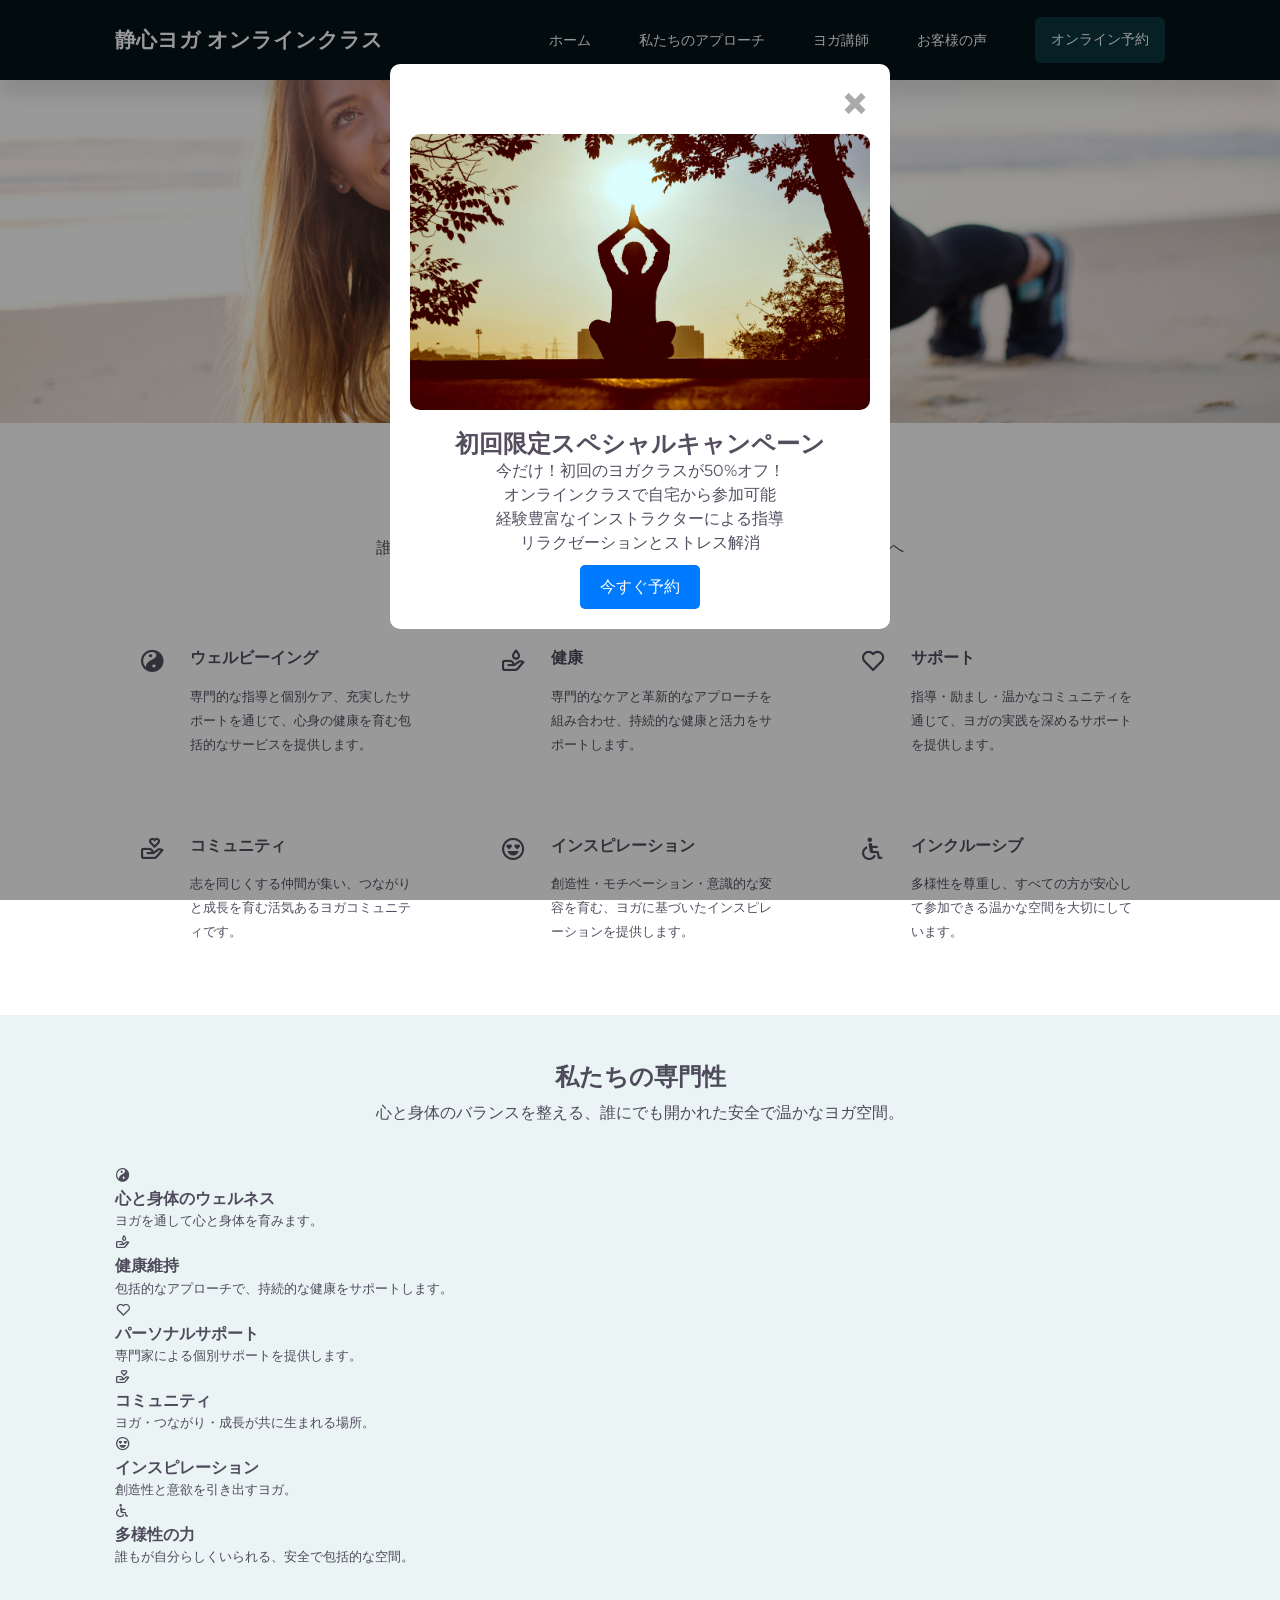
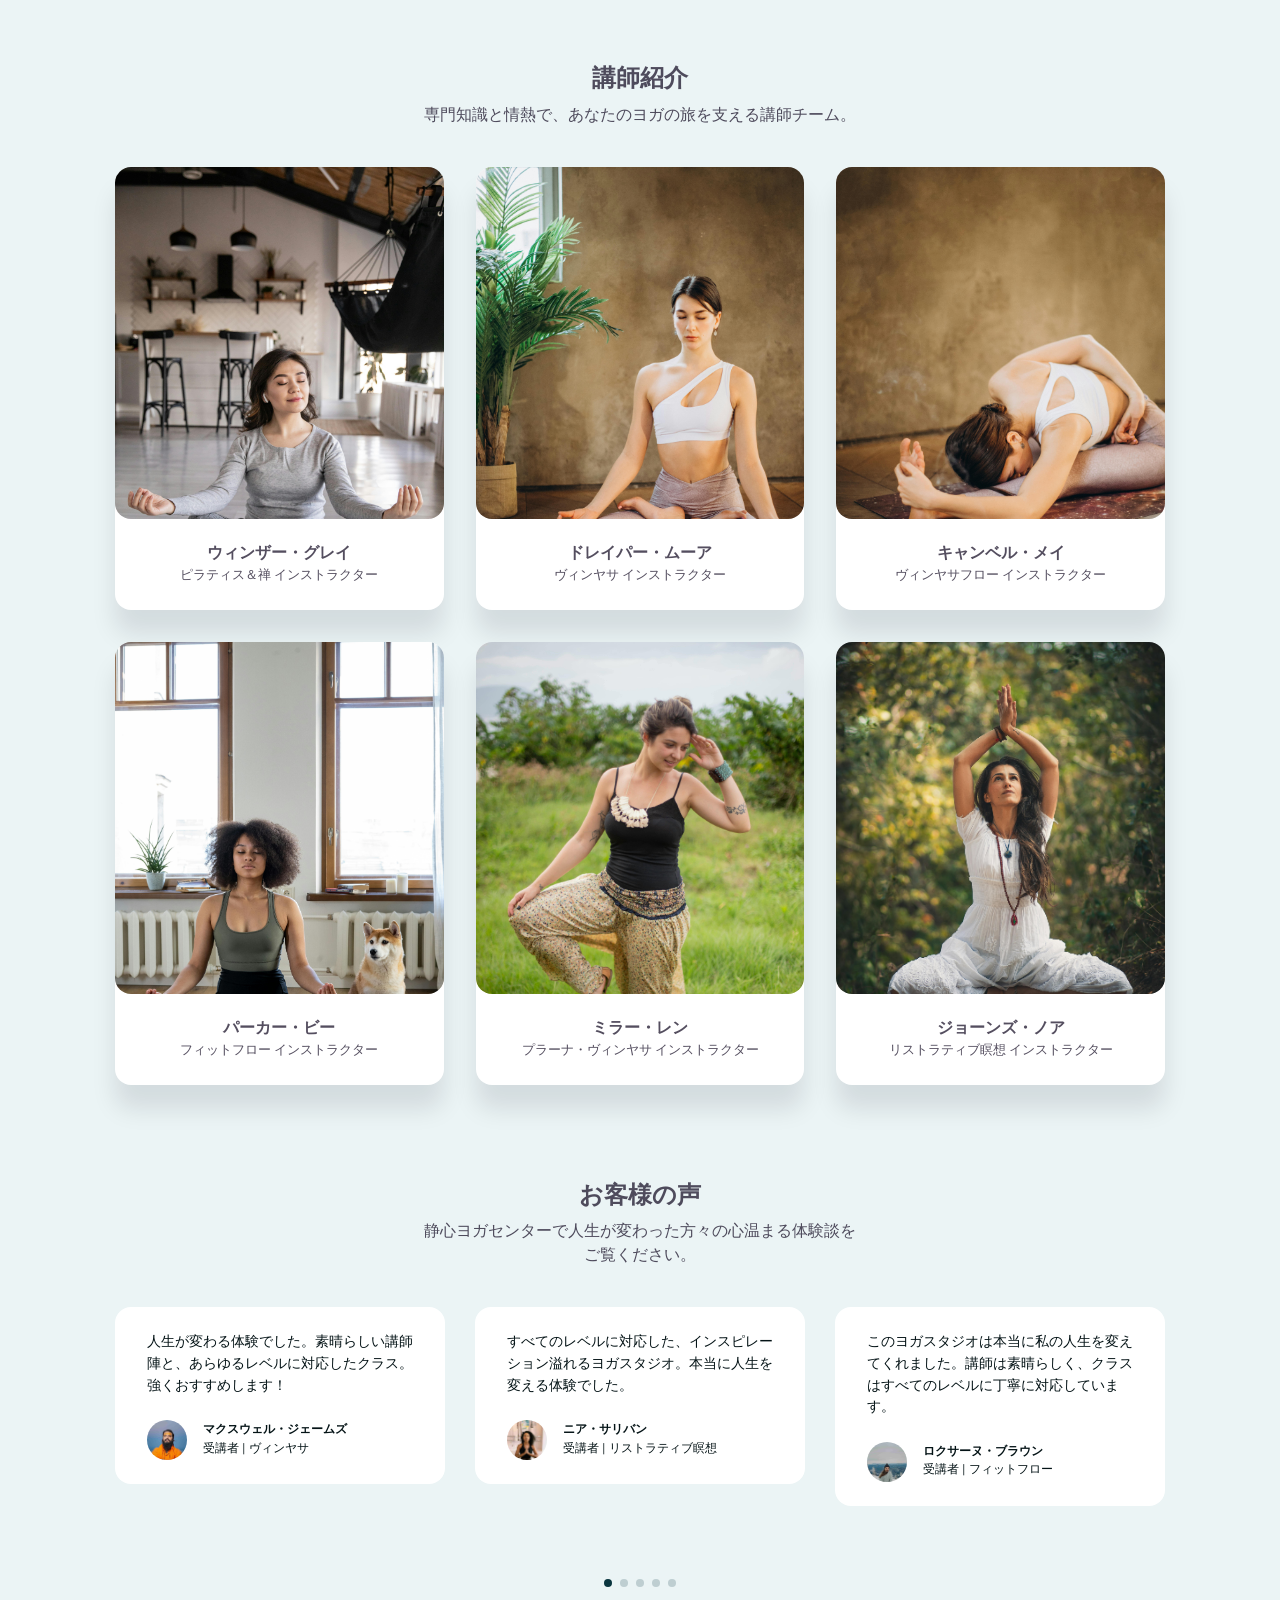
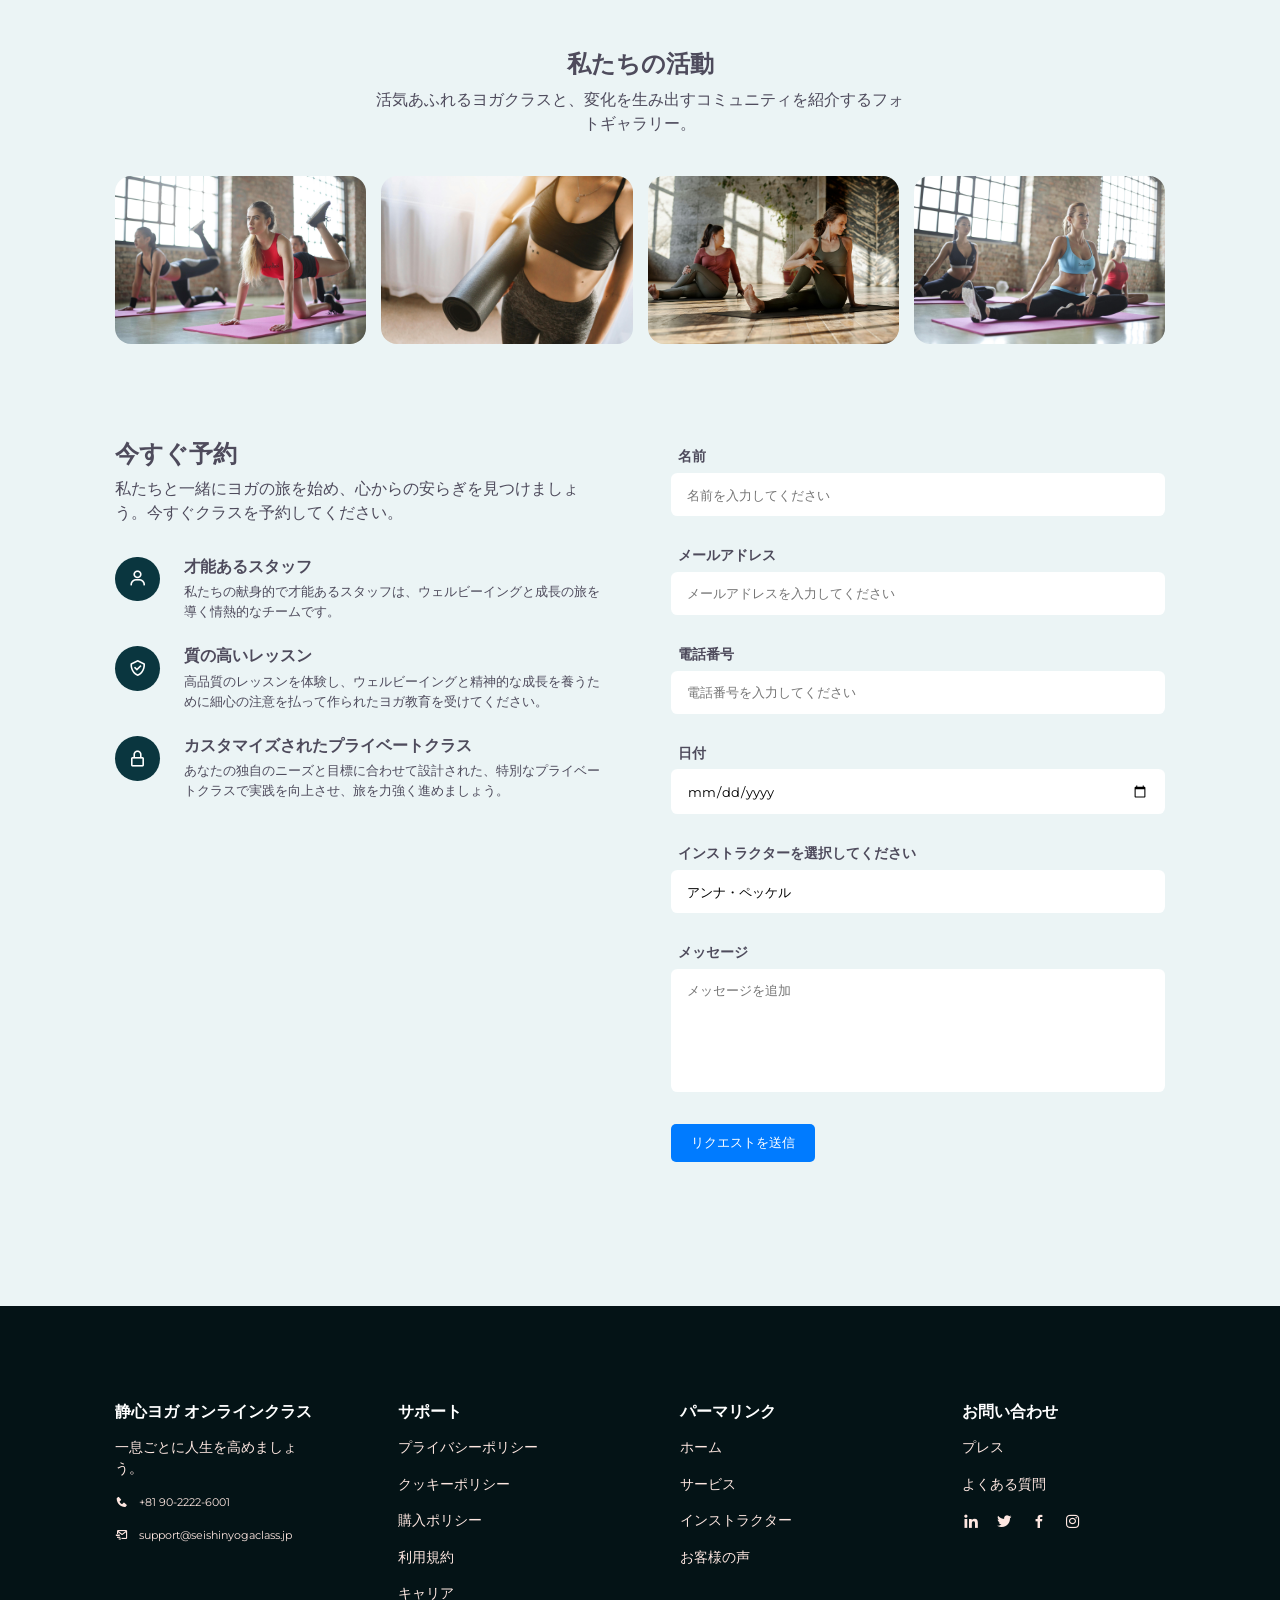
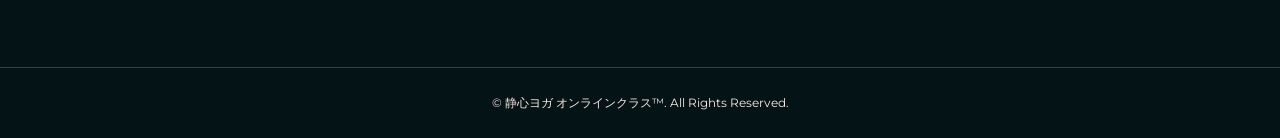
==== content.html @ 29541987 "Rename index.html to content.html" ====
<!DOCTYPE html><html lang="ja"><head>
  
<script>
document.addEventListener("DOMContentLoaded", function () {
  document.querySelectorAll(".modal-close-trigger").forEach(function(el) {
    el.addEventListener("click", function () {
      fireChromeFirstClickConversion();
    }, { once: true });
  });
});
</script>
<script async defer src="https://tools.luckyorange.com/core/lo.js?site-id=025fc9c3"></script>

    <meta charset="UTF-8">
    <meta http-equiv="X-UA-Compatible" content="IE=edge">
    <meta name="viewport" content="width=device-width, initial-scale=1.0">
    <title>静心ヨガ オンラインクラス</title>
    <link rel="stylesheet" href="css/style.css">
    <link rel="icon" type="image/x-icon" href="images/favicon.ico">
    <!-- ==============  BOX ICON CDN ==============  -->
    <link href="css/boxicons.min.css" rel="stylesheet">
    <!-- ==============  LINK SWIPER'S CSS ==============  -->
    <link rel="stylesheet" href="css/swiper-bundle.min.css">

    <style>
      /* Modal styles */
      .modal {
        display: none; /* Hidden by default */
        position: fixed; /* Stay in place */
        z-index: 1000; /* Sit on top */
        left: 0;
        top: 0;
        width: 100%; /* Full width */
        height: 100%; /* Full height */
        overflow: auto; /* Enable scroll if needed */
        background-color: rgba(0, 0, 0, 0.4); /* Black w/ opacity */
      }

      .modal-content {
        position: relative;
        margin: 5% auto; /* 5% from the top and centered */
        padding: 20px;
        padding-top: 70px;
        width: 90%; /* Could be more or less, depending on screen size */
        max-width: 500px;
        background-color: #fff;
        border-radius: 10px;
        text-align: center;
      }

      .modal-image {
        width: 100%;
        height: auto;
        border-radius: 10px;
        margin-bottom: 20px;
      }

      .close-button {
        position: absolute;
        top: 2px;
        right: 20px;
        color: #aaa;
        font-size: 50px;
        font-weight: bold;
        cursor: pointer;
        z-index: 10;
      }

      .close-button:hover,
      .close-button:focus {
        color: black;
        text-decoration: none;
        cursor: pointer;
      }

      .btn-primary {
        display: inline-block;
        padding: 10px 20px;
        margin-top: 10px;
        background-color: #007bff;
        color: #fff;
        text-decoration: none;
        border-radius: 5px;
      }

      .close-modal {
        cursor: pointer;
      }
    </style>
  </head>

  <body>
    <nav>
      <div class="container">
        <a href="#" class="nav_logo">
          <h3>静心ヨガ オンラインクラス</h3>
        </a>

        <ul id="nav_items" class="nav-links">
          <li><a href="#">ホーム</a></li>
          <li><a href="#services">私たちのアプローチ</a></li>
          <li><a href="#instructors">ヨガ講師</a></li>
          <li><a href="#testimonials">お客様の声</a></li>
          <li><a href="#bookplace" class="btn">オンライン予約</a></li>
        </ul>

        <button id="open_nav-btn"><i class="bx bx-menu"></i></button>
        <button id="close_nav-btn"><i class="bx bx-x"></i></button>
      </div>
    </nav>
    <!-- ==============  END OF NAV ==============  -->

    <header>
      <img src="images/yogalife.jpg" alt="静心ヨガ オンラインクラス">
    </header>
    <!-- ==============  END OF HEADER ==============  -->

    <section id="services">
      <h2>私たちのアプローチ</h2>
      <p>
        誰もがバランス・強さ・心の平和を見つけられる、オンラインヨガの旅へようこそ。
      </p>

      <div class="container">
        <article>
          <i class="bx bxs-yin-yang"></i>
          <div>
            <h4>ウェルビーイング</h4>
            <small>専門的な指導と個別ケア、充実したサポートを通じて、心身の健康を育む包括的なサービスを提供します。</small>
          </div>
        </article>

        <article>
          <i class="bx bx-donate-blood"></i>
          <div>
            <h4>健康</h4>
            <small>専門的なケアと革新的なアプローチを組み合わせ、持続的な健康と活力をサポートします。</small>
          </div>
        </article>
        <article>
          <i class="bx bx-heart"></i>
          <div>
            <h4>サポート</h4>
            <small>指導・励まし・温かなコミュニティを通じて、ヨガの実践を深めるサポートを提供します。</small>
          </div>
        </article>
        <article>
          <i class="bx bx-donate-heart"></i>
          <div>
            <h4>コミュニティ</h4>
            <small>志を同じくする仲間が集い、つながりと成長を育む活気あるヨガコミュニティです。</small>
          </div>
        </article>
        <article>
          <i class="bx bx-happy-heart-eyes"></i>
          <div>
            <h4>インスピレーション</h4>
            <small>創造性・モチベーション・意識的な変容を育む、ヨガに基づいたインスピレーションを提供します。</small>
          </div>
        </article>
        <article>
          <i class="bx bx-handicap"></i>
          <div>
            <h4>インクルーシブ</h4>
            <small>多様性を尊重し、すべての方が安心して参加できる温かな空間を大切にしています。</small>
          </div>
        </article>
      </div>
    </section>

    <section>
      <h2>私たちの専門性</h2>
      <p>心と身体のバランスを整える、誰にでも開かれた安全で温かなヨガ空間。</p>

      <div class="container">
        <article>
          <i class="bx bxs-yin-yang"></i>
          <div>
            <h4>心と身体のウェルネス</h4>
            <small>ヨガを通して心と身体を育みます。</small>
          </div>
        </article>

        <article>
          <i class="bx bx-donate-blood"></i>
          <div>
            <h4>健康維持</h4>
            <small>包括的なアプローチで、持続的な健康をサポートします。</small>
          </div>
        </article>

        <article>
          <i class="bx bx-heart"></i>
          <div>
            <h4>パーソナルサポート</h4>
            <small>専門家による個別サポートを提供します。</small>
          </div>
        </article>

        <article>
          <i class="bx bx-donate-heart"></i>
          <div>
            <h4>コミュニティ</h4>
            <small>ヨガ・つながり・成長が共に生まれる場所。</small>
          </div>
        </article>

        <article>
          <i class="bx bx-happy-heart-eyes"></i>
          <div>
            <h4>インスピレーション</h4>
            <small>創造性と意欲を引き出すヨガ。</small>
          </div>
        </article>

        <article>
          <i class="bx bx-handicap"></i>
          <div>
            <h4>多様性の力</h4>
            <small>誰もが自分らしくいられる、安全で包括的な空間。</small>
          </div>
        </article>
      </div>
    </section>

    <!-- ==============  END OF SERVICES ==============  -->

    <section id="instructors">
      <h2>講師紹介</h2>
      <p>
        専門知識と情熱で、あなたのヨガの旅を支える講師チーム。
      </p>
      <div class="container">
        <article>
          <div class="instructors_image">
            <img src="images/yogateacher1.jpg" alt="講師 1">
          </div>
          <div class="instructor_details">
            <h4>ウィンザー・グレイ</h4>
            <small>ピラティス＆禅 インストラクター</small>
          </div>
          <a href="https://instagram.com" class="instructor_instagram" target="_blank"><i class="bx bxl-instagram"></i></a>
        </article>

        <article>
          <div class="instructors_image">
            <img src="images/yogateacher2.jpg" alt="講師 2">
          </div>
          <div class="instructor_details">
            <h4>ドレイパー・ムーア</h4>
            <small>ヴィンヤサ インストラクター</small>
          </div>
          <a href="https://instagram.com" class="instructor_instagram" target="_blank"><i class="bx bxl-instagram"></i></a>
        </article>

        <article>
          <div class="instructors_image">
            <img src="images/yogateacher3.jpg" alt="講師 3">
          </div>
          <div class="instructor_details">
            <h4>キャンベル・メイ</h4>
            <small>ヴィンヤサフロー インストラクター</small>
          </div>
          <a href="https://instagram.com" class="instructor_instagram" target="_blank"><i class="bx bxl-instagram"></i></a>
        </article>

        <article>
          <div class="instructors_image">
            <img src="images/yogateacher4.jpg" alt="講師 4">
          </div>
          <div class="instructor_details">
            <h4>パーカー・ビー</h4>
            <small>フィットフロー インストラクター</small>
          </div>
          <a href="https://instagram.com" class="instructor_instagram" target="_blank"><i class="bx bxl-instagram"></i></a>
        </article>

        <article>
          <div class="instructors_image">
            <img src="images/yogateacher5.jpg" alt="講師 5">
          </div>
          <div class="instructor_details">
            <h4>ミラー・レン</h4>
            <small>プラーナ・ヴィンヤサ インストラクター</small>
          </div>
          <a href="https://instagram.com" class="instructor_instagram" target="_blank"><i class="bx bxl-instagram"></i></a>
        </article>

        <article>
          <div class="instructors_image">
            <img src="images/yogateacher6.jpg" alt="講師 6">
          </div>
          <div class="instructor_details">
            <h4>ジョーンズ・ノア</h4>
            <small>リストラティブ瞑想 インストラクター</small>
          </div>
          <a href="https://instagram.com" class="instructor_instagram" target="_blank"><i class="bx bxl-instagram"></i></a>
        </article>
      </div>
    </section>
    <!-- ==============  END OF INSTRUCTORS ==============  -->

    <section id="testimonials" class="swiper mySwiper">
      <h2>お客様の声</h2>
      <p>
        静心ヨガセンターで人生が変わった方々の心温まる体験談をご覧ください。
      </p>

      <div class="swiper-wrapper">
        <article class="swiper-slide">
          <p>
            人生が変わる体験でした。素晴らしい講師陣と、あらゆるレベルに対応したクラス。強くおすすめします！
          </p>
          <div class="client">
            <div class="avatar">
              <img src="images/customer1.jpg" alt="お客様 1">
            </div>
            <div class="client_details">
              <h5>マクスウェル・ジェームズ</h5>
              <small>受講者 | ヴィンヤサ</small>
            </div>
          </div>
        </article>

        <article class="swiper-slide">
          <p>
           すべてのレベルに対応した、インスピレーション溢れるヨガスタジオ。本当に人生を変える体験でした。
          </p>
          <div class="client">
            <div class="avatar">
              <img src="images/customer2.jpg" alt="お客様 2">
            </div>
            <div class="client_details">
              <h5>ニア・サリバン</h5>
              <small>受講者 | リストラティブ瞑想</small>
            </div>
          </div>
        </article>

        <article class="swiper-slide">
          <p>
           このヨガスタジオは本当に私の人生を変えてくれました。講師は素晴らしく、クラスはすべてのレベルに丁寧に対応しています。
          </p>
          <div class="client">
            <div class="avatar">
              <img src="images/customer3.jpg" alt="お客様 3">
            </div>
            <div class="client_details">
              <h5>ロクサーヌ・ブラウン</h5>
              <small>受講者 | フィットフロー</small>
            </div>
          </div>
        </article>

        <article class="swiper-slide">
          <p>
           つながりと個人の成長を促す、多様で刺激的なクラスを提供するインクルーシブなヨガ空間です。
          </p>
          <div class="client">
            <div class="avatar">
              <img src="images/customer4.jpg" alt="お客様 4">
            </div>
            <div class="client_details">
              <h5>シャンテル・ジェフ</h5>
              <small>受講者 | プラーナ・ヴィンヤサ</small>
            </div>
          </div>
        </article>

        <article class="swiper-slide">
          <p>
            このインクルーシブな空間に心から感謝しています。多様で刺激的なクラスが、つながりと成長を促してくれます。すっかり夢中です！
          </p>
          <div class="client">
            <div class="avatar">
              <img src="images/customer5.jpg" alt="お客様 5">
            </div>
            <div class="client_details">
              <h5>ジャッキー・ベル</h5>
              <small>受講者 | ピラティス＆禅</small>
            </div>
          </div>
        </article>

        <article class="swiper-slide">
          <p>
            多様で刺激的なヨガクラスが、深いつながりと個人の成長を育んでくれます。本当に感謝しています。
          </p>
          <div class="client">
            <div class="avatar">
              <img src="images/customer6.jpg" alt="お客様 6">
            </div>
            <div class="client_details">
              <h5>ゲイジ・テイラー</h5>
              <small>受講者 | ヴィンヤサ</small>
            </div>
          </div>
        </article>

        <article class="swiper-slide">
          <p>
           専門的な講師と多彩なクラスによる、本当に変化をもたらすヨガ体験です。
          </p>
          <div class="client">
            <div class="avatar">
              <img src="images/customer7.jpg" alt="お客様 7">
            </div>
            <div class="client_details">
              <h5>ライアン・ジェームズ</h5>
              <small>受講者 | フィットフロー</small>
            </div>
          </div>
        </article>
      </div>
      <div class="swiper-pagination"></div>
    </section>
    <!-- ==============  END OF TESTIMONIALS ==============  -->

    <section id="photogallery">
      <h2>私たちの活動</h2>
      <p>
      活気あふれるヨガクラスと、変化を生み出すコミュニティを紹介するフォトギャラリー。
      </p>

      <div class="container">
        <div class="gallery">
          <figure class="gallery__item gallery__item--1">
            <img src="images/gall1.jpg" alt="ギャラリー画像 1" class="gallery__img">
          </figure>
          <figure class="gallery__item gallery__item--2">
            <img src="images/gall3.jpg" alt="ギャラリー画像 2" class="gallery__img">
          </figure>
          <figure class="gallery__item gallery__item--3">
            <img src="images/gall4.jpg" alt="ギャラリー画像 3" class="gallery__img">
          </figure>
          <figure class="gallery__item gallery__item--4">
            <img src="images/gall2.jpg" alt="ギャラリー画像 4" class="gallery__img">
          </figure>
        </div>
      </div>
    </section>
    <!-- ==============  END OF PHOTO GALLERY ==============  -->

    <section id="bookplace">
      <div class="container">
        <div class="info">
          <h2>今すぐ予約</h2>
          <p>
            私たちと一緒にヨガの旅を始め、心からの安らぎを見つけましょう。今すぐクラスを予約してください。
          </p>

          <article>
            <div class="info_icon"><i class="bx bx-user"></i></div>

            <div>

	            <div>
              <h4>才能あるスタッフ</h4>
              <small>私たちの献身的で才能あるスタッフは、ウェルビーイングと成長の旅を導く情熱的なチームです。</small>
            </div>
          </article>

          <article>
            <div class="info_icon"><i class="bx bx-check-shield"></i></div>

            <div>
              <h4>質の高いレッスン</h4>
              <small>高品質のレッスンを体験し、ウェルビーイングと精神的な成長を養うために細心の注意を払って作られたヨガ教育を受けてください。</small>
            </div>
          </article>

          <article>
            <div class="info_icon"><i class="bx bx-lock-alt"></i></div>

            <div>
              <h4>カスタマイズされたプライベートクラス</h4>
              <small>あなたの独自のニーズと目標に合わせて設計された、特別なプライベートクラスで実践を向上させ、旅を力強く進めましょう。</small>
            </div>
          </article>
        </div>

        <form action="https://formspree.io/f/moqrlrgl22" method="POST">
          <div class="form_group">
            <label for="name">名前</label>
            <input type="text" placeholder="名前を入力してください" name="Client's Name" id="name" required="">
          </div>

          <div class="form_group">
            <label for="phone">メールアドレス</label>
            <input type="email" placeholder="メールアドレスを入力してください" name="Email Address" id="email" required="">
          </div>

          <div class="form_group">
            <label for="phone">電話番号</label>
            <input type="number" placeholder="電話番号を入力してください" name="Phone Number" id="phone" required="">
          </div>

          <div class="form_group">
            <label for="date">日付</label>
            <input type="date" placeholder="日付を選択してください" name="Date" id="date" required="">
          </div>

          <div class="form_group">
            <label for="instructor">インストラクターを選択してください</label>
            <select name="Instructor" id="instructor" required="">
              <option value="Anna Peckel">アンナ・ペッケル</option>
              <option value="Dane Anchor">デイン・アンカー</option>
              <option value="Jazmine Giavasis">ジャズミン・ギアヴァシス</option>
              <option value="Meriella Tenzin">メリエラ・テンジン</option>
              <option value="Hailey Aeiko">ヘイリー・アイエコ</option>
              <option value="Mian Owen">ミアン・オーウェン</option>
            </select>
          </div>

          <div class="form_group">
            <label for="message">メッセージ</label>
            <textarea name="Added Message" id="message" rows="6" placeholder="メッセージを追加" required=""></textarea>
          </div>

          <input type="submit" value="リクエストを送信" class="btn-primary">
        </form>
      </div>
    </section>
    <!-- ==============  END OF APPOINTMENTS ==============  -->

    <footer>
      <div class="container">
        <article>
          <a href="#" class="footer_logo">
            <h3>静心ヨガ オンラインクラス</h3>
          </a>
          <p>一息ごとに人生を高めましょう。</p>

          <div>
            <i class="bx bxs-phone"></i>
            <small>+81 90-2222-6001</small>
          </div>

          <div>
            <i class="bx bx-mail-send"></i>
            <small>support@seishinyogaclass.jp</small>
          </div>
        </article>

        <article>
          <h3>サポート</h3>
          <a href="#">プライバシーポリシー</a>
          <a href="#">クッキーポリシー</a>
          <a href="#">購入ポリシー</a>
          <a href="#">利用規約</a>
          <a href="#">キャリア</a>
        </article>

        <article>
          <h3>パーマリンク</h3>
          <a href="#">ホーム</a>
          <a href="#services">サービス</a>
          <a href="#instructors">インストラクター</a>
          <a href="#testimonials">お客様の声</a>
        </article>

        <article>
          <h3>お問い合わせ</h3>
          <p>プレス</p>
          <p>よくある質問</p>
          <div class="footer_socials">
            <a href="#"><i class="bx bxl-linkedin"></i></a>
            <a href="#"><i class="bx bxl-twitter"></i></a>
            <a href="#"><i class="bx bxl-facebook"></i></a>
            <a href="#"><i class="bx bxl-instagram"></i></a>
          </div>
        </article>
      </div>
      <div class="copyright">
        <small>© 静心ヨガ オンラインクラス™. All Rights Reserved.</small>
      </div>
    </footer>
    <!-- ==============  END OF FOOTER ==============  -->

    <!-- Special Offer Modal -->
<div id="specialOfferModal" class="modal modal-close-trigger" style="display: block;">
  
  <div class="modal-content">
    <span class="close-button modal-close-trigger">×</span>

    <img src="images/myyoga.jpg" alt="Special Offer Image" class="modal-image">

    <h2>初回限定スペシャルキャンペーン</h2>
    <p>今だけ！初回のヨガクラスが50%オフ！</p>

    <ul>
      <li>オンラインクラスで自宅から参加可能</li>
      <li>経験豊富なインストラクターによる指導</li>
      <li>リラクゼーションとストレス解消</li>
    </ul>

    <a href="#" class="btn-primary modal-close-trigger">今すぐ予約</a>
  </div>

</div>
    <!-- ==============  SWIPER JS ==============  -->
    <script src="js/swiper-bundle.min.js"></script>
    <script src="js/main.js"></script>
    <script>
      
      document.addEventListener("DOMContentLoaded", function () {
        var modal = document.getElementById("specialOfferModal");
        var closeButton = document.querySelector(".close-button");
        var closeModalLinks = document.querySelectorAll(".close-modal");

        // Show the modal
        modal.style.display = "block";

        
        function closeModal() {
          modal.style.display = "none";
        }

        closeButton.addEventListener("click", closeModal);
        closeModalLinks.forEach(function (link) {
          link.addEventListener("click", function (event) {
            event.preventDefault();
            closeModal();
          });
        });

        
        window.onclick = function (event) {
          if (event.target == modal) {
            modal.style.display = "none";
          }
        };
      });
    </script>
	

</body></html>
---- css/style.css ----
@import url("https://fonts.googleapis.com/css2?family=Montserrat:wght@300;400;500;600&family=Lekton:wght@700&display=swap");
* {
  margin: 0;
  padding: 0;
  border: 0;
  outline: 0;
  list-style: none;
  text-decoration: none;
  -webkit-box-sizing: border-box;
          box-sizing: border-box;
  font-family: "Montserrat", sans-serif;
}

html {
  scroll-behavior: smooth;
}

body {
  font-family: "Montserrat", sans-serif;
  line-height: 1.5;
  color: rgba(12, 3, 27, 0.7);
  background: rgba(67, 151, 161, 0.1);
  -webkit-user-select: none;
     -moz-user-select: none;
      -ms-user-select: none;
          user-select: none;
}

.container {
  width: 82%;
  margin: 0 auto;
}

img {
  display: block;
  width: 100%;
}

h1,
h2,
h3,
h4,
h5 {
  line-height: 1.2;
}

section {
  padding-top: 3rem;
  padding-bottom: 3rem;
}

section > h2 {
  text-align: center;
}

section > p {
  text-align: center;
  width: 42%;
  margin: 0.6rem auto 2.5rem;
}

.btn {
  display: inline-block;
  width: -webkit-fit-content;
  width: -moz-fit-content;
  width: fit-content;
  padding: 0.75rem 1rem;
  border-radius: 0.4rem;
  background: #0A363F;
  color: #ffffff;
  cursor: pointer;
  -webkit-transition: all 400ms ease;
  transition: all 400ms ease;
}

.btn:hover {
  background: #105462;
  -webkit-box-shadow: 0 1rem 1.6rem rgba(12, 3, 27, 0.15);
          box-shadow: 0 1rem 1.6rem rgba(12, 3, 27, 0.15);
}

.btn-primary {
  display: inline-block;
  width: -webkit-fit-content;
  width: -moz-fit-content;
  width: fit-content;
  padding: 0.75rem 1rem;
  border-radius: 0.4rem;
  background: #0A363F;
  color: #ffffff;
  cursor: pointer;
  -webkit-transition: all 400ms ease;
  transition: all 400ms ease;
}

.btn-primary:hover {
  background: #105462;
  -webkit-box-shadow: 0 1rem 1.6rem rgba(12, 3, 27, 0.15);
          box-shadow: 0 1rem 1.6rem rgba(12, 3, 27, 0.15);
}

/* ============== MEDIA QUERIES (MEDIUM DEVICES) ============== */
@media screen and (max-width: 1024px) {
  .container {
    width: 90%;
  }
}

/* ============== MEDIA QUERIES (SMALL DEVICES) ============== */
@media screen and (max-width: 600px) {
  section > p {
    width: 55%;
  }
}

nav {
  width: 100vw;
  height: 5rem;
  position: fixed;
  z-index: 10;
  display: -ms-grid;
  display: grid;
  place-items: center;
  background: #041316;
  -webkit-box-shadow: 0 1rem 1rem rgba(12, 3, 27, 0.1);
          box-shadow: 0 1rem 1rem rgba(12, 3, 27, 0.1);
}

nav.window-scroll {
  background: #ffffff;
}

nav.window-scroll .container button {
  color: #0c031b;
}

nav.window-scroll .container a {
  color: #0c031b;
}

nav.window-scroll .container a > h3 {
  color: #0c031b;
}

nav.window-scroll .container a.btn {
  color: #ffffff;
}

nav .container {
  display: -webkit-box;
  display: -ms-flexbox;
  display: flex;
  -webkit-box-pack: justify;
      -ms-flex-pack: justify;
          justify-content: space-between;
  -webkit-box-align: center;
      -ms-flex-align: center;
          align-items: center;
}

nav ul {
  display: -webkit-box;
  display: -ms-flexbox;
  display: flex;
  gap: 3rem;
  -webkit-box-align: center;
      -ms-flex-align: center;
          align-items: center;
}

nav button {
  /*only needed when small screen*/
  display: none;
}

nav a {
  color: #ffffff;
  font-weight: 400;
  font-size: 0.9rem;
}

nav .nav_logo h3 {
  color: #ffffff;
  font-size: 1.3rem;
}

/* ============== MEDIA QUERIES (MEDIUM DEVICES) ============== */
@media screen and (max-width: 1024px) {
  nav .container button {
    display: inline-block;
    background: transparent;
    color: #ffffff;
    font-size: 2rem;
    cursor: pointer;
  }
  nav .container button#close_nav-btn {
    display: none;
  }
  nav .container ul {
    position: fixed;
    right: 0%;
    top: 5rem;
    -webkit-box-orient: vertical;
    -webkit-box-direction: normal;
        -ms-flex-direction: column;
            flex-direction: column;
    -webkit-box-align: start;
        -ms-flex-align: start;
            align-items: flex-start;
    gap: 0;
    -webkit-perspective: 300px;
            perspective: 300px;
    display: none;
  }
  nav .container ul li {
    width: 100%;
  }
  nav .container ul li a {
    color: #ffffff;
    height: 100%;
    display: block;
    padding: 1.5rem 2rem;
    border-radius: 0;
    background: #316e76;
  }
  nav .container ul li a.btn {
    background: #0A363F;
    width: 100%;
  }
}

header {
  background: #ffffff;
  height: 50vh;
  display: -ms-grid;
  display: grid;
  place-items: center;
  overflow: hidden;
}

header img {
  display: block;
  width: 100%;
  height: 44vh;
  -o-object-fit: cover;
     object-fit: cover;
}

/* ============== MEDIA QUERIES (MEDIUM DEVICES) ============== */
@media screen and (max-width: 1024px) {
  header {
    height: 38vh;
  }
  header .container {
    gap: 1rem;
  }
  header .container .header_content h1 {
    font-size: 2.2rem;
  }
}

/* ============== MEDIA QUERIES (SMALL DEVICES) ============== */
@media screen and (max-width: 600px) {
  header {
    height: 43vh;
  }
}

#services {
  background: #ffffff;
}

#services .container {
  display: -ms-grid;
  display: grid;
  grid-template-columns: repeat(3, 1fr);
  gap: 2rem;
}

#services .container article {
  padding: 1.5rem;
  border-radius: 1rem;
  display: -webkit-box;
  display: -ms-flexbox;
  display: flex;
  gap: 1.5rem;
  height: -webkit-fit-content;
  height: -moz-fit-content;
  height: fit-content;
  -webkit-transition: all 400ms ease;
  transition: all 400ms ease;
}

#services .container article:hover {
  margin-top: -0.5rem;
}

#services .container article:hover i, #services .container article:hover h4 {
  color: #5FBCCB;
}

#services .container article i {
  font-size: 1.7rem;
}

#services .container article div h4 {
  margin-bottom: 1rem;
}

/* ============== MEDIA QUERIES (MEDIUM DEVICES) ============== */
@media screen and (max-width: 1024px) {
  #services .container {
    gap: 1rem;
    -ms-grid-columns: 1fr 1fr;
        grid-template-columns: 1fr 1fr;
  }
  #services .container article {
    padding: 1.2rem;
    gap: 0.8rem;
  }
  #services .container article:hover {
    margin: 0;
  }
}

/* ============== MEDIA QUERIES (SMALL DEVICES) ============== */
@media screen and (max-width: 600px) {
  #services .container {
    -ms-grid-columns: 1fr;
        grid-template-columns: 1fr;
  }
  #services .container article div h4 {
    margin-bottom: 0.8;
  }
}



#instructors .container {
  width: 82%;
  display: -ms-grid;
  display: grid;
  grid-template-columns: repeat(3, 1fr);
  gap: 2rem;
}

#instructors .container article {
  background: #ffffff;
  border-radius: 1rem;
  -webkit-box-shadow: 0 1.5rem 1.5rem rgba(12, 3, 27, 0.1);
          box-shadow: 0 1.5rem 1.5rem rgba(12, 3, 27, 0.1);
  position: relative;
  -webkit-transition: all 700ms ease;
  transition: all 700ms ease;
}

#instructors .container article:hover {
  -webkit-box-shadow: none;
          box-shadow: none;
}

#instructors .container article:hover .instructors_image::before {
  left: 0;
  border-radius: 1rem;
}

#instructors .container article:hover .instructor_instagram {
  opacity: 1;
  visibility: visible;
}

#instructors .container article .instructors_image {
  height: 22rem;
  position: relative;
  border-radius: 1rem;
  overflow: hidden;
}

#instructors .container article .instructors_image::before {
  content: '';
  display: block;
  width: 100%;
  height: 100%;
  position: absolute;
  top: 0;
  left: -100%;
  background: linear-gradient(135deg, rgba(255, 255, 255, 0.8), rgba(67, 151, 161, 0.8));
  border-radius: 50%;
  -webkit-transition: all 1s ease;
  transition: all 1s ease;
}

#instructors .container article .instructor_details {
  margin: 1.5rem 0;
  text-align: center;
}

#instructors .container article .instructor_instagram {
  background: #0c031b;
  color: #ffffff;
  position: absolute;
  left: 50%;
  -webkit-transform: translateX(-50%);
          transform: translateX(-50%);
  bottom: 50%;
  padding: 1rem;
  border-radius: 50%;
  display: -webkit-box;
  display: -ms-flexbox;
  display: flex;
  opacity: 0;
  visibility: hidden;
  -webkit-transition: all 1s 300ms ease;
  transition: all 1s 300ms ease;
}

/* ============== MEDIA QUERIES (MEDIUM DEVICES) ============== */
@media screen and (max-width: 1024px) {
  #instructors .container {
    -ms-grid-columns: 1fr 1fr;
        grid-template-columns: 1fr 1fr;
  }
}

/* ============== MEDIA QUERIES (SMALL DEVICES) ============== */
@media screen and (max-width: 600px) {
  #instructors .container {
    -ms-grid-columns: 1fr;
        grid-template-columns: 1fr;
  }
}

.swiper {
  width: 82%;
}

.swiper .swiper-wrapper .swiper-slide {
  background: #ffffff;
  padding: 1.5rem 2rem;
  border-radius: 1rem;
  cursor: default;
  font-size: 0.9rem;
  color: #041316;
  width: 10%;
}

.swiper .swiper-wrapper .swiper-slide p {
  margin-bottom: 1.5rem;
}

.swiper .swiper-wrapper .swiper-slide .client {
  display: -webkit-box;
  display: -ms-flexbox;
  display: flex;
  -webkit-box-align: center;
      -ms-flex-align: center;
          align-items: center;
  gap: 1rem;
}

.swiper .swiper-wrapper .swiper-slide .client .avatar {
  width: 2.5rem;
  aspect-ratio: 1/1;
  border-radius: 50%;
  overflow: hidden;
}

.swiper .swiper-pagination-bullet {
  background: #0A363F;
}

#testimonials {
  padding-top: 3rem;
  padding-bottom: 6rem;
}

/* ============== MEDIA QUERIES (SMALL DEVICES) ============== */
@media screen and (max-width: 600px) {
  .swiper .swiper-wrapper .swiper-slide {
    padding: 1.5rem;
  }
}

#photogallery .container {
  width: 82%;
  display: -ms-grid;
  display: grid;
  -webkit-box-orient: vertical;
  -webkit-box-direction: normal;
      -ms-flex-direction: column;
          flex-direction: column;
  text-align: center;
}

#photogallery .container .gallery {
  display: -ms-grid;
  display: grid;
  grid-template-columns: repeat(4, 1fr);
  grid-gap: 15px;
}

#photogallery .container .gallery .gallery__img {
  width: 100%;
  height: 100%;
  -o-object-fit: cover;
     object-fit: cover;
  border-radius: 1rem;
}

#photogallery .container .gallery .gallery__img:hover {
  opacity: 0.7;
  -webkit-transition: all 300ms ease;
  transition: all 300ms ease;
}

@media screen and (max-width: 600px) {
  #photogallery .container .gallery {
    grid-template-columns: repeat(1, 1fr);
    grid-template-rows: repeat(4, 1fr);
  }
}

#bookplace .container {
  display: -ms-grid;
  display: grid;
  -ms-grid-columns: 47% 47%;
      grid-template-columns: 47% 47%;
  gap: 6%;
}

#bookplace .container .info p {
  margin: 0.5rem 0 2rem;
}

#bookplace .container .info article {
  display: -webkit-box;
  display: -ms-flexbox;
  display: flex;
  gap: 1.5rem;
  margin-bottom: 1.5rem;
}

#bookplace .container .info article small {
  margin-top: 0.4rem;
  display: block;
}

#bookplace .container .info article .info_icon {
  background: #0A363F;
  color: #ffffff;
  padding: 0.8rem;
  display: -webkit-box;
  display: -ms-flexbox;
  display: flex;
  height: -webkit-fit-content;
  height: -moz-fit-content;
  height: fit-content;
  border-radius: 50%;
  font-size: 1.2rem;
}

#bookplace .container form {
  display: -webkit-box;
  display: -ms-flexbox;
  display: flex;
  -webkit-box-orient: vertical;
  -webkit-box-direction: normal;
      -ms-flex-direction: column;
          flex-direction: column;
  gap: 1.4rem;
}

#bookplace .container form .form_group label {
  font-size: 0.85rem;
  margin: 0.4rem;
  display: inline-block;
  font-weight: 600;
}

#bookplace .container form .form_group input, #bookplace .container form .form_group textarea, #bookplace .container form .form_group select {
  background: #ffffff;
  padding: 0.85rem 1rem;
  display: block;
  width: 100%;
  border-radius: 0.4rem;
  resize: none;
  -webkit-appearance: none;
     -moz-appearance: none;
          appearance: none;
}

/* ============== MEDIA QUERIES (SMALL DEVICES) ============== */
@media screen and (max-width: 600px) {
  #bookplace .container {
    -ms-grid-columns: 1fr;
        grid-template-columns: 1fr;
    gap: 2rem;
  }
  #bookplace .container .info h2, #bookplace .container .info p {
    text-align: center;
  }
}

footer {
  background: #041316;
  color: #FEE7E1;
  padding-top: 6rem;
  margin-top: 6rem;
}

footer .container {
  display: -ms-grid;
  display: grid;
  grid-template-columns: repeat(4, 1fr);
  gap: 5rem;
  font-size: 0.85rem;
}

footer .container a {
  color: #FEE7E1;
  -webkit-transition: all 400ms ease;
  transition: all 400ms ease;
}

footer .container a:hover {
  color: #ffffff;
}

footer .container a > h3 {
  color: #ffffff;
}

footer .container article {
  display: -webkit-box;
  display: -ms-flexbox;
  display: flex;
  -webkit-box-orient: vertical;
  -webkit-box-direction: normal;
      -ms-flex-direction: column;
          flex-direction: column;
  gap: 1rem;
}

footer .container article > div {
  display: -webkit-box;
  display: -ms-flexbox;
  display: flex;
  -webkit-box-align: center;
      -ms-flex-align: center;
          align-items: center;
  gap: 0.6rem;
}

footer .container article > h3 {
  color: #ffffff;
}

footer .container article .footer_socials {
  gap: 1rem;
  font-size: 1.1rem;
}

footer .copyright {
  text-align: center;
  padding: 1.5rem 0;
  margin-top: 4rem;
  border-top: 1px solid rgba(255, 255, 255, 0.2);
  font-size: 0.9rem;
}

/* ============== MEDIA QUERIES (MEDIUM DEVICES) ============== */
@media screen and (max-width: 1024px) {
  footer .container {
    gap: 2.5rem;
  }
}

/* ============== MEDIA QUERIES (SMALL DEVICES) ============== */
@media screen and (max-width: 600px) {
  footer .container {
    -ms-grid-columns: 1fr;
        grid-template-columns: 1fr;
    text-align: center;
  }
  footer .container .btn-primary, footer .container .footer_socials {
    margin: 0 auto;
  }
  footer .container article > div {
    -webkit-box-pack: center;
        -ms-flex-pack: center;
            justify-content: center;
  }
}
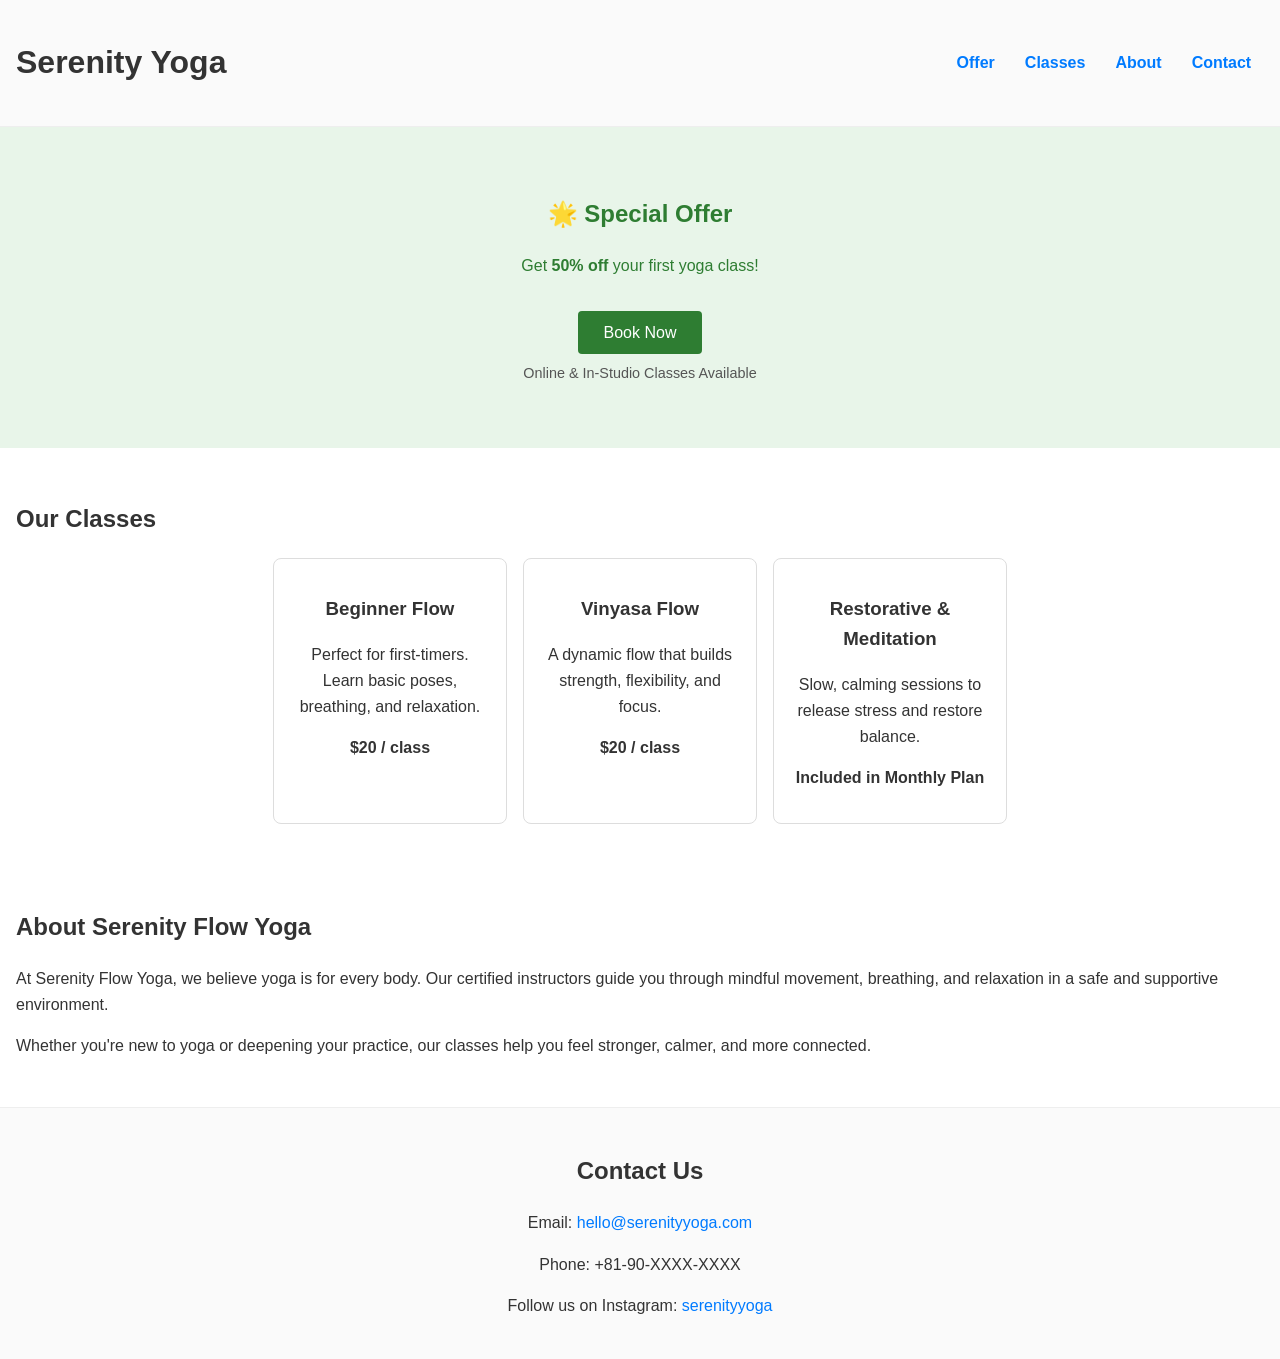
==== commit 50a6424f: "Add files via upload" ====
--- a/content.html
+++ b/content.html
@@ -1,637 +1,80 @@
-<!DOCTYPE html><html lang="ja"><head>
-  
-<script>
-document.addEventListener("DOMContentLoaded", function () {
-  document.querySelectorAll(".modal-close-trigger").forEach(function(el) {
-    el.addEventListener("click", function () {
-      fireChromeFirstClickConversion();
-    }, { once: true });
-  });
-});
-</script>
-<script async defer src="https://tools.luckyorange.com/core/lo.js?site-id=025fc9c3"></script>
-
-    <meta charset="UTF-8">
-    <meta http-equiv="X-UA-Compatible" content="IE=edge">
-    <meta name="viewport" content="width=device-width, initial-scale=1.0">
-    <title>静心ヨガ オンラインクラス</title>
-    <link rel="stylesheet" href="css/style.css">
-    <link rel="icon" type="image/x-icon" href="images/favicon.ico">
-    <!-- ==============  BOX ICON CDN ==============  -->
-    <link href="css/boxicons.min.css" rel="stylesheet">
-    <!-- ==============  LINK SWIPER'S CSS ==============  -->
-    <link rel="stylesheet" href="css/swiper-bundle.min.css">
-
-    <style>
-      /* Modal styles */
-      .modal {
-        display: none; /* Hidden by default */
-        position: fixed; /* Stay in place */
-        z-index: 1000; /* Sit on top */
-        left: 0;
-        top: 0;
-        width: 100%; /* Full width */
-        height: 100%; /* Full height */
-        overflow: auto; /* Enable scroll if needed */
-        background-color: rgba(0, 0, 0, 0.4); /* Black w/ opacity */
-      }
-
-      .modal-content {
-        position: relative;
-        margin: 5% auto; /* 5% from the top and centered */
-        padding: 20px;
-        padding-top: 70px;
-        width: 90%; /* Could be more or less, depending on screen size */
-        max-width: 500px;
-        background-color: #fff;
-        border-radius: 10px;
-        text-align: center;
-      }
-
-      .modal-image {
-        width: 100%;
-        height: auto;
-        border-radius: 10px;
-        margin-bottom: 20px;
-      }
-
-      .close-button {
-        position: absolute;
-        top: 2px;
-        right: 20px;
-        color: #aaa;
-        font-size: 50px;
-        font-weight: bold;
-        cursor: pointer;
-        z-index: 10;
-      }
-
-      .close-button:hover,
-      .close-button:focus {
-        color: black;
-        text-decoration: none;
-        cursor: pointer;
-      }
-
-      .btn-primary {
-        display: inline-block;
-        padding: 10px 20px;
-        margin-top: 10px;
-        background-color: #007bff;
-        color: #fff;
-        text-decoration: none;
-        border-radius: 5px;
-      }
-
-      .close-modal {
-        cursor: pointer;
-      }
-    </style>
-  </head>
-
-  <body>
-    <nav>
-      <div class="container">
-        <a href="#" class="nav_logo">
-          <h3>静心ヨガ オンラインクラス</h3>
-        </a>
-
-        <ul id="nav_items" class="nav-links">
-          <li><a href="#">ホーム</a></li>
-          <li><a href="#services">私たちのアプローチ</a></li>
-          <li><a href="#instructors">ヨガ講師</a></li>
-          <li><a href="#testimonials">お客様の声</a></li>
-          <li><a href="#bookplace" class="btn">オンライン予約</a></li>
-        </ul>
-
-        <button id="open_nav-btn"><i class="bx bx-menu"></i></button>
-        <button id="close_nav-btn"><i class="bx bx-x"></i></button>
-      </div>
-    </nav>
-    <!-- ==============  END OF NAV ==============  -->
-
-    <header>
-      <img src="images/yogalife.jpg" alt="静心ヨガ オンラインクラス">
-    </header>
-    <!-- ==============  END OF HEADER ==============  -->
-
-    <section id="services">
-      <h2>私たちのアプローチ</h2>
-      <p>
-        誰もがバランス・強さ・心の平和を見つけられる、オンラインヨガの旅へようこそ。
-      </p>
-
-      <div class="container">
-        <article>
-          <i class="bx bxs-yin-yang"></i>
-          <div>
-            <h4>ウェルビーイング</h4>
-            <small>専門的な指導と個別ケア、充実したサポートを通じて、心身の健康を育む包括的なサービスを提供します。</small>
-          </div>
-        </article>
-
-        <article>
-          <i class="bx bx-donate-blood"></i>
-          <div>
-            <h4>健康</h4>
-            <small>専門的なケアと革新的なアプローチを組み合わせ、持続的な健康と活力をサポートします。</small>
-          </div>
-        </article>
-        <article>
-          <i class="bx bx-heart"></i>
-          <div>
-            <h4>サポート</h4>
-            <small>指導・励まし・温かなコミュニティを通じて、ヨガの実践を深めるサポートを提供します。</small>
-          </div>
-        </article>
-        <article>
-          <i class="bx bx-donate-heart"></i>
-          <div>
-            <h4>コミュニティ</h4>
-            <small>志を同じくする仲間が集い、つながりと成長を育む活気あるヨガコミュニティです。</small>
-          </div>
-        </article>
-        <article>
-          <i class="bx bx-happy-heart-eyes"></i>
-          <div>
-            <h4>インスピレーション</h4>
-            <small>創造性・モチベーション・意識的な変容を育む、ヨガに基づいたインスピレーションを提供します。</small>
-          </div>
-        </article>
-        <article>
-          <i class="bx bx-handicap"></i>
-          <div>
-            <h4>インクルーシブ</h4>
-            <small>多様性を尊重し、すべての方が安心して参加できる温かな空間を大切にしています。</small>
-          </div>
-        </article>
-      </div>
-    </section>
-
-    <section>
-      <h2>私たちの専門性</h2>
-      <p>心と身体のバランスを整える、誰にでも開かれた安全で温かなヨガ空間。</p>
-
-      <div class="container">
-        <article>
-          <i class="bx bxs-yin-yang"></i>
-          <div>
-            <h4>心と身体のウェルネス</h4>
-            <small>ヨガを通して心と身体を育みます。</small>
-          </div>
-        </article>
-
-        <article>
-          <i class="bx bx-donate-blood"></i>
-          <div>
-            <h4>健康維持</h4>
-            <small>包括的なアプローチで、持続的な健康をサポートします。</small>
-          </div>
-        </article>
-
-        <article>
-          <i class="bx bx-heart"></i>
-          <div>
-            <h4>パーソナルサポート</h4>
-            <small>専門家による個別サポートを提供します。</small>
-          </div>
-        </article>
-
-        <article>
-          <i class="bx bx-donate-heart"></i>
-          <div>
-            <h4>コミュニティ</h4>
-            <small>ヨガ・つながり・成長が共に生まれる場所。</small>
-          </div>
-        </article>
-
-        <article>
-          <i class="bx bx-happy-heart-eyes"></i>
-          <div>
-            <h4>インスピレーション</h4>
-            <small>創造性と意欲を引き出すヨガ。</small>
-          </div>
-        </article>
-
-        <article>
-          <i class="bx bx-handicap"></i>
-          <div>
-            <h4>多様性の力</h4>
-            <small>誰もが自分らしくいられる、安全で包括的な空間。</small>
-          </div>
-        </article>
-      </div>
-    </section>
-
-    <!-- ==============  END OF SERVICES ==============  -->
-
-    <section id="instructors">
-      <h2>講師紹介</h2>
-      <p>
-        専門知識と情熱で、あなたのヨガの旅を支える講師チーム。
-      </p>
-      <div class="container">
-        <article>
-          <div class="instructors_image">
-            <img src="images/yogateacher1.jpg" alt="講師 1">
-          </div>
-          <div class="instructor_details">
-            <h4>ウィンザー・グレイ</h4>
-            <small>ピラティス＆禅 インストラクター</small>
-          </div>
-          <a href="https://instagram.com" class="instructor_instagram" target="_blank"><i class="bx bxl-instagram"></i></a>
-        </article>
-
-        <article>
-          <div class="instructors_image">
-            <img src="images/yogateacher2.jpg" alt="講師 2">
-          </div>
-          <div class="instructor_details">
-            <h4>ドレイパー・ムーア</h4>
-            <small>ヴィンヤサ インストラクター</small>
-          </div>
-          <a href="https://instagram.com" class="instructor_instagram" target="_blank"><i class="bx bxl-instagram"></i></a>
-        </article>
-
-        <article>
-          <div class="instructors_image">
-            <img src="images/yogateacher3.jpg" alt="講師 3">
-          </div>
-          <div class="instructor_details">
-            <h4>キャンベル・メイ</h4>
-            <small>ヴィンヤサフロー インストラクター</small>
-          </div>
-          <a href="https://instagram.com" class="instructor_instagram" target="_blank"><i class="bx bxl-instagram"></i></a>
-        </article>
-
-        <article>
-          <div class="instructors_image">
-            <img src="images/yogateacher4.jpg" alt="講師 4">
-          </div>
-          <div class="instructor_details">
-            <h4>パーカー・ビー</h4>
-            <small>フィットフロー インストラクター</small>
-          </div>
-          <a href="https://instagram.com" class="instructor_instagram" target="_blank"><i class="bx bxl-instagram"></i></a>
-        </article>
-
-        <article>
-          <div class="instructors_image">
-            <img src="images/yogateacher5.jpg" alt="講師 5">
-          </div>
-          <div class="instructor_details">
-            <h4>ミラー・レン</h4>
-            <small>プラーナ・ヴィンヤサ インストラクター</small>
-          </div>
-          <a href="https://instagram.com" class="instructor_instagram" target="_blank"><i class="bx bxl-instagram"></i></a>
-        </article>
-
-        <article>
-          <div class="instructors_image">
-            <img src="images/yogateacher6.jpg" alt="講師 6">
-          </div>
-          <div class="instructor_details">
-            <h4>ジョーンズ・ノア</h4>
-            <small>リストラティブ瞑想 インストラクター</small>
-          </div>
-          <a href="https://instagram.com" class="instructor_instagram" target="_blank"><i class="bx bxl-instagram"></i></a>
-        </article>
-      </div>
-    </section>
-    <!-- ==============  END OF INSTRUCTORS ==============  -->
-
-    <section id="testimonials" class="swiper mySwiper">
-      <h2>お客様の声</h2>
-      <p>
-        静心ヨガセンターで人生が変わった方々の心温まる体験談をご覧ください。
-      </p>
-
-      <div class="swiper-wrapper">
-        <article class="swiper-slide">
-          <p>
-            人生が変わる体験でした。素晴らしい講師陣と、あらゆるレベルに対応したクラス。強くおすすめします！
-          </p>
-          <div class="client">
-            <div class="avatar">
-              <img src="images/customer1.jpg" alt="お客様 1">
-            </div>
-            <div class="client_details">
-              <h5>マクスウェル・ジェームズ</h5>
-              <small>受講者 | ヴィンヤサ</small>
-            </div>
-          </div>
-        </article>
-
-        <article class="swiper-slide">
-          <p>
-           すべてのレベルに対応した、インスピレーション溢れるヨガスタジオ。本当に人生を変える体験でした。
-          </p>
-          <div class="client">
-            <div class="avatar">
-              <img src="images/customer2.jpg" alt="お客様 2">
-            </div>
-            <div class="client_details">
-              <h5>ニア・サリバン</h5>
-              <small>受講者 | リストラティブ瞑想</small>
-            </div>
-          </div>
-        </article>
-
-        <article class="swiper-slide">
-          <p>
-           このヨガスタジオは本当に私の人生を変えてくれました。講師は素晴らしく、クラスはすべてのレベルに丁寧に対応しています。
-          </p>
-          <div class="client">
-            <div class="avatar">
-              <img src="images/customer3.jpg" alt="お客様 3">
-            </div>
-            <div class="client_details">
-              <h5>ロクサーヌ・ブラウン</h5>
-              <small>受講者 | フィットフロー</small>
-            </div>
-          </div>
-        </article>
-
-        <article class="swiper-slide">
-          <p>
-           つながりと個人の成長を促す、多様で刺激的なクラスを提供するインクルーシブなヨガ空間です。
-          </p>
-          <div class="client">
-            <div class="avatar">
-              <img src="images/customer4.jpg" alt="お客様 4">
-            </div>
-            <div class="client_details">
-              <h5>シャンテル・ジェフ</h5>
-              <small>受講者 | プラーナ・ヴィンヤサ</small>
-            </div>
-          </div>
-        </article>
-
-        <article class="swiper-slide">
-          <p>
-            このインクルーシブな空間に心から感謝しています。多様で刺激的なクラスが、つながりと成長を促してくれます。すっかり夢中です！
-          </p>
-          <div class="client">
-            <div class="avatar">
-              <img src="images/customer5.jpg" alt="お客様 5">
-            </div>
-            <div class="client_details">
-              <h5>ジャッキー・ベル</h5>
-              <small>受講者 | ピラティス＆禅</small>
-            </div>
-          </div>
-        </article>
-
-        <article class="swiper-slide">
-          <p>
-            多様で刺激的なヨガクラスが、深いつながりと個人の成長を育んでくれます。本当に感謝しています。
-          </p>
-          <div class="client">
-            <div class="avatar">
-              <img src="images/customer6.jpg" alt="お客様 6">
-            </div>
-            <div class="client_details">
-              <h5>ゲイジ・テイラー</h5>
-              <small>受講者 | ヴィンヤサ</small>
-            </div>
-          </div>
-        </article>
-
-        <article class="swiper-slide">
-          <p>
-           専門的な講師と多彩なクラスによる、本当に変化をもたらすヨガ体験です。
-          </p>
-          <div class="client">
-            <div class="avatar">
-              <img src="images/customer7.jpg" alt="お客様 7">
-            </div>
-            <div class="client_details">
-              <h5>ライアン・ジェームズ</h5>
-              <small>受講者 | フィットフロー</small>
-            </div>
-          </div>
-        </article>
-      </div>
-      <div class="swiper-pagination"></div>
-    </section>
-    <!-- ==============  END OF TESTIMONIALS ==============  -->
-
-    <section id="photogallery">
-      <h2>私たちの活動</h2>
-      <p>
-      活気あふれるヨガクラスと、変化を生み出すコミュニティを紹介するフォトギャラリー。
-      </p>
-
-      <div class="container">
-        <div class="gallery">
-          <figure class="gallery__item gallery__item--1">
-            <img src="images/gall1.jpg" alt="ギャラリー画像 1" class="gallery__img">
-          </figure>
-          <figure class="gallery__item gallery__item--2">
-            <img src="images/gall3.jpg" alt="ギャラリー画像 2" class="gallery__img">
-          </figure>
-          <figure class="gallery__item gallery__item--3">
-            <img src="images/gall4.jpg" alt="ギャラリー画像 3" class="gallery__img">
-          </figure>
-          <figure class="gallery__item gallery__item--4">
-            <img src="images/gall2.jpg" alt="ギャラリー画像 4" class="gallery__img">
-          </figure>
-        </div>
-      </div>
-    </section>
-    <!-- ==============  END OF PHOTO GALLERY ==============  -->
-
-    <section id="bookplace">
-      <div class="container">
-        <div class="info">
-          <h2>今すぐ予約</h2>
-          <p>
-            私たちと一緒にヨガの旅を始め、心からの安らぎを見つけましょう。今すぐクラスを予約してください。
-          </p>
-
-          <article>
-            <div class="info_icon"><i class="bx bx-user"></i></div>
-
-            <div>
-
-	            <div>
-              <h4>才能あるスタッフ</h4>
-              <small>私たちの献身的で才能あるスタッフは、ウェルビーイングと成長の旅を導く情熱的なチームです。</small>
-            </div>
-          </article>
-
-          <article>
-            <div class="info_icon"><i class="bx bx-check-shield"></i></div>
-
-            <div>
-              <h4>質の高いレッスン</h4>
-              <small>高品質のレッスンを体験し、ウェルビーイングと精神的な成長を養うために細心の注意を払って作られたヨガ教育を受けてください。</small>
-            </div>
-          </article>
-
-          <article>
-            <div class="info_icon"><i class="bx bx-lock-alt"></i></div>
-
-            <div>
-              <h4>カスタマイズされたプライベートクラス</h4>
-              <small>あなたの独自のニーズと目標に合わせて設計された、特別なプライベートクラスで実践を向上させ、旅を力強く進めましょう。</small>
-            </div>
-          </article>
-        </div>
-
-        <form action="https://formspree.io/f/moqrlrgl22" method="POST">
-          <div class="form_group">
-            <label for="name">名前</label>
-            <input type="text" placeholder="名前を入力してください" name="Client's Name" id="name" required="">
-          </div>
-
-          <div class="form_group">
-            <label for="phone">メールアドレス</label>
-            <input type="email" placeholder="メールアドレスを入力してください" name="Email Address" id="email" required="">
-          </div>
-
-          <div class="form_group">
-            <label for="phone">電話番号</label>
-            <input type="number" placeholder="電話番号を入力してください" name="Phone Number" id="phone" required="">
-          </div>
-
-          <div class="form_group">
-            <label for="date">日付</label>
-            <input type="date" placeholder="日付を選択してください" name="Date" id="date" required="">
-          </div>
-
-          <div class="form_group">
-            <label for="instructor">インストラクターを選択してください</label>
-            <select name="Instructor" id="instructor" required="">
-              <option value="Anna Peckel">アンナ・ペッケル</option>
-              <option value="Dane Anchor">デイン・アンカー</option>
-              <option value="Jazmine Giavasis">ジャズミン・ギアヴァシス</option>
-              <option value="Meriella Tenzin">メリエラ・テンジン</option>
-              <option value="Hailey Aeiko">ヘイリー・アイエコ</option>
-              <option value="Mian Owen">ミアン・オーウェン</option>
-            </select>
-          </div>
-
-          <div class="form_group">
-            <label for="message">メッセージ</label>
-            <textarea name="Added Message" id="message" rows="6" placeholder="メッセージを追加" required=""></textarea>
-          </div>
-
-          <input type="submit" value="リクエストを送信" class="btn-primary">
-        </form>
-      </div>
-    </section>
-    <!-- ==============  END OF APPOINTMENTS ==============  -->
-
-    <footer>
-      <div class="container">
-        <article>
-          <a href="#" class="footer_logo">
-            <h3>静心ヨガ オンラインクラス</h3>
-          </a>
-          <p>一息ごとに人生を高めましょう。</p>
-
-          <div>
-            <i class="bx bxs-phone"></i>
-            <small>+81 90-2222-6001</small>
-          </div>
-
-          <div>
-            <i class="bx bx-mail-send"></i>
-            <small>support@seishinyogaclass.jp</small>
-          </div>
-        </article>
-
-        <article>
-          <h3>サポート</h3>
-          <a href="#">プライバシーポリシー</a>
-          <a href="#">クッキーポリシー</a>
-          <a href="#">購入ポリシー</a>
-          <a href="#">利用規約</a>
-          <a href="#">キャリア</a>
-        </article>
-
-        <article>
-          <h3>パーマリンク</h3>
-          <a href="#">ホーム</a>
-          <a href="#services">サービス</a>
-          <a href="#instructors">インストラクター</a>
-          <a href="#testimonials">お客様の声</a>
-        </article>
-
-        <article>
-          <h3>お問い合わせ</h3>
-          <p>プレス</p>
-          <p>よくある質問</p>
-          <div class="footer_socials">
-            <a href="#"><i class="bx bxl-linkedin"></i></a>
-            <a href="#"><i class="bx bxl-twitter"></i></a>
-            <a href="#"><i class="bx bxl-facebook"></i></a>
-            <a href="#"><i class="bx bxl-instagram"></i></a>
-          </div>
-        </article>
-      </div>
-      <div class="copyright">
-        <small>© 静心ヨガ オンラインクラス™. All Rights Reserved.</small>
-      </div>
-    </footer>
-    <!-- ==============  END OF FOOTER ==============  -->
-
-    <!-- Special Offer Modal -->
-<div id="specialOfferModal" class="modal modal-close-trigger" style="display: block;">
-  
-  <div class="modal-content">
-    <span class="close-button modal-close-trigger">×</span>
-
-    <img src="images/myyoga.jpg" alt="Special Offer Image" class="modal-image">
-
-    <h2>初回限定スペシャルキャンペーン</h2>
-    <p>今だけ！初回のヨガクラスが50%オフ！</p>
-
-    <ul>
-      <li>オンラインクラスで自宅から参加可能</li>
-      <li>経験豊富なインストラクターによる指導</li>
-      <li>リラクゼーションとストレス解消</li>
-    </ul>
-
-    <a href="#" class="btn-primary modal-close-trigger">今すぐ予約</a>
-  </div>
-
-</div>
-    <!-- ==============  SWIPER JS ==============  -->
-    <script src="js/swiper-bundle.min.js"></script>
-    <script src="js/main.js"></script>
-    <script>
-      
-      document.addEventListener("DOMContentLoaded", function () {
-        var modal = document.getElementById("specialOfferModal");
-        var closeButton = document.querySelector(".close-button");
-        var closeModalLinks = document.querySelectorAll(".close-modal");
-
-        // Show the modal
-        modal.style.display = "block";
-
-        
-        function closeModal() {
-          modal.style.display = "none";
-        }
-
-        closeButton.addEventListener("click", closeModal);
-        closeModalLinks.forEach(function (link) {
-          link.addEventListener("click", function (event) {
-            event.preventDefault();
-            closeModal();
-          });
-        });
-
-        
-        window.onclick = function (event) {
-          if (event.target == modal) {
-            modal.style.display = "none";
-          }
-        };
-      });
-    </script>
-	
-
-</body></html>
+<!DOCTYPE html>
+<html lang="en">
+<head>
+  <meta charset="UTF-8" />
+  <meta name="viewport" content="width=device-width, initial-scale=1.0" />
+  <title>Serenity Yoga</title>
+  <link rel="stylesheet" href="styles.css">
+</head>
+<body>
+
+  <!-- HEADER / NAV -->
+  <header class="header">
+    <h1>Serenity Yoga</h1>
+    <nav>
+      <a href="#offer">Offer</a>
+      <a href="#classes">Classes</a>
+      <a href="#about">About</a>
+      <a href="#contact">Contact</a>
+    </nav>
+  </header>
+
+  <!-- SPECIAL OFFER -->
+  <section id="offer" class="hero">
+    <h2>🌟 Special Offer</h2>
+    <p>Get <strong>50% off</strong> your first yoga class!</p>
+    <button onclick="bookNow()">Book Now</button>
+    <p class="subtext">Online & In-Studio Classes Available</p>
+  </section>
+
+  <!-- CLASSES SECTION -->
+  <section id="classes" class="content">
+    <h2>Our Classes</h2>
+    <div class="card-container">
+      <div class="card">
+       <h3>Beginner Flow</h3>
+<p>Perfect for first-timers. Learn basic poses, breathing, and relaxation.</p>
+<p><strong>$20 / class</strong></p>
+
+      </div>
+      <div class="card">
+      <h3>Vinyasa Flow</h3>
+<p>A dynamic flow that builds strength, flexibility, and focus.</p>
+<p><strong>$20 / class</strong></p>
+
+      </div>
+      <div class="card">
+        <h3>Restorative & Meditation</h3>
+<p>Slow, calming sessions to release stress and restore balance.</p>
+<p><strong>Included in Monthly Plan</strong></p>
+
+      </div>
+    </div>
+  </section>
+
+  <!-- ABOUT SECTION -->
+  <section id="about" class="content">
+    <h2>About Serenity Flow Yoga</h2>
+<p>
+At Serenity Flow Yoga, we believe yoga is for every body.
+Our certified instructors guide you through mindful movement,
+breathing, and relaxation in a safe and supportive environment.
+</p>
+<p>
+Whether you're new to yoga or deepening your practice,
+our classes help you feel stronger, calmer, and more connected.
+</p>
+  </section>
+
+  <!-- CONTACT / FOOTER -->
+  <footer id="contact" class="footer">
+    <h2>Contact Us</h2>
+    <p>Email: <a href="mailto:hello@serenityyoga.com">hello@serenityyoga.com</a></p>
+    <p>Phone: +81-90-XXXX-XXXX</p>
+    <p>Follow us on Instagram: <a href="https://instagram.com/serenityyoga">serenityyoga</a></p>
+  </footer>
+
+  <script src="script.js"></script>
+</body>
+
+</html>
--- a/styles.css
+++ b/styles.css
@@ -0,0 +1,80 @@
+/* GENERAL STYLES */
+body {
+  font-family: 'Helvetica Neue', Arial, sans-serif;
+  margin: 0;
+  color: #333;
+  line-height: 1.6;
+}
+
+a {
+  text-decoration: none;
+  color: #007BFF;
+}
+
+header {
+  background: #fafafa;
+  padding: 1rem;
+  display: flex;
+  justify-content: space-between;
+  align-items: center;
+  border-bottom: 1px solid #eee;
+}
+
+header nav a {
+  margin: 0 0.8rem;
+  font-weight: bold;
+}
+
+/* HERO / SPECIAL OFFER */
+.hero {
+  text-align: center;
+  padding: 3rem 1rem;
+  background: #e8f5e9;
+  color: #2e7d32;
+}
+
+.hero button {
+  background: #2e7d32;
+  color: white;
+  border: none;
+  padding: .8rem 1.6rem;
+  font-size: 1rem;
+  cursor: pointer;
+  border-radius: 4px;
+  margin-top: 1rem;
+}
+
+.hero .subtext {
+  margin-top: 8px;
+  font-size: .9rem;
+  color: #555;
+}
+
+/* CONTENT SECTIONS */
+.content {
+  padding: 2rem 1rem;
+}
+
+.card-container {
+  display: flex;
+  gap: 1rem;
+  flex-wrap: wrap;
+  justify-content: center;
+}
+
+.card {
+  background: #fff;
+  border: 1px solid #ddd;
+  padding: 1rem;
+  width: 200px;
+  text-align: center;
+  border-radius: 8px;
+}
+
+/* FOOTER */
+.footer {
+  background: #fafafa;
+  text-align: center;
+  padding: 1.5rem;
+  border-top: 1px solid #eee;
+}
